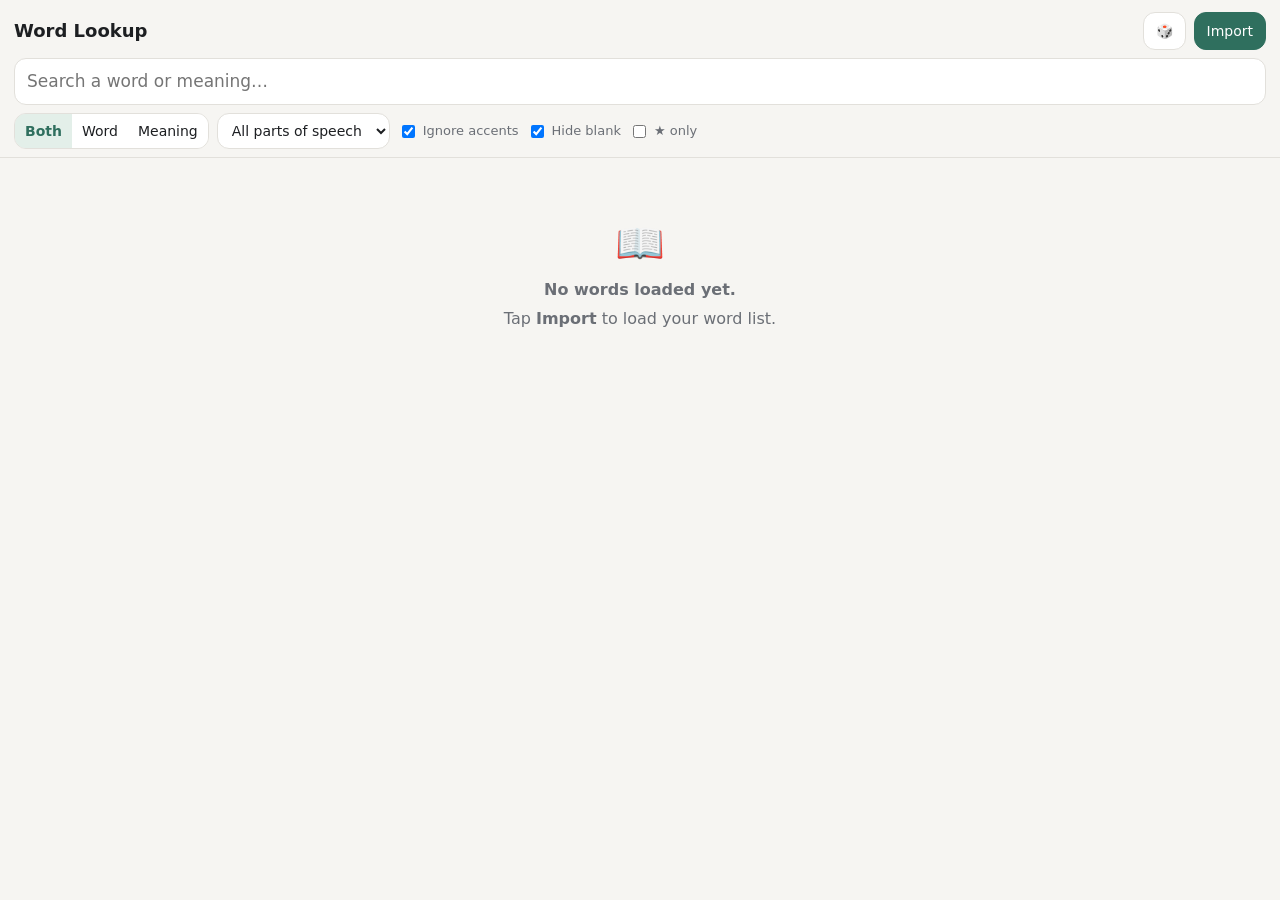
==== lookup.html @ 6be38e02 "Add files via upload" ====
<!DOCTYPE html>
<html lang="en">
<head>
<meta charset="utf-8">
<meta name="viewport" content="width=device-width, initial-scale=1, viewport-fit=cover">
<meta name="theme-color" content="#1b1f24">
<title>Word Lookup</title>
<style>
  :root {
    --bg: #f6f5f2; --panel: #ffffff; --ink: #1d1f22; --muted: #6b6f76;
    --line: #e2e0db; --accent: #2f6f5e; --accent-soft: #e3efe9; --hl: #fff1b8;
    --radius: 12px;
  }
  @media (prefers-color-scheme: dark) {
    :root {
      --bg: #15181c; --panel: #1d2126; --ink: #e9e7e3; --muted: #9aa0a8;
      --line: #2c3138; --accent: #6cc4a8; --accent-soft: #20352f; --hl: #5a4b12;
    }
  }
  * { box-sizing: border-box; }
  html, body { margin: 0; background: var(--bg); color: var(--ink);
    font: 16px/1.45 system-ui, -apple-system, "Segoe UI", Roboto, sans-serif; }
  header { position: sticky; top: 0; z-index: 5; background: var(--bg);
    padding: 12px 14px 8px; border-bottom: 1px solid var(--line); }
  .row { display: flex; gap: 8px; align-items: center; flex-wrap: wrap; }
  h1 { font-size: 18px; margin: 0; flex: 1; }
  #count { color: var(--muted); font-size: 13px; }
  input[type=search], select {
    font: inherit; color: var(--ink); background: var(--panel);
    border: 1px solid var(--line); border-radius: var(--radius); padding: 10px 12px; }
  #q { flex: 1; min-width: 0; font-size: 17px; }
  select { padding: 8px 10px; font-size: 14px; }
  button { font: inherit; font-size: 14px; color: var(--ink); background: var(--panel);
    border: 1px solid var(--line); border-radius: var(--radius); padding: 8px 12px; cursor: pointer; }
  button.primary { background: var(--accent); color: #fff; border-color: var(--accent); }
  button:active { transform: translateY(1px); }
  .seg { display: inline-flex; border: 1px solid var(--line); border-radius: var(--radius); overflow: hidden; }
  .seg button { border: 0; border-radius: 0; padding: 7px 10px; }
  .seg button[aria-pressed=true] { background: var(--accent-soft); color: var(--accent); font-weight: 600; }
  label.chk { font-size: 13px; color: var(--muted); display: inline-flex; gap: 5px; align-items: center; }
  main { padding: 10px 14px 80px; max-width: 820px; margin: 0 auto; }
  .card { background: var(--panel); border: 1px solid var(--line); border-radius: var(--radius);
    padding: 10px 12px; margin-bottom: 8px; display: grid; grid-template-columns: 1fr auto; gap: 2px 10px; }
  .w { font-size: 19px; font-weight: 600; }
  .ipa { color: var(--muted); font-size: 14px; margin-left: 6px; font-weight: 400; }
  .m { grid-column: 1 / -1; }
  .m.empty { color: var(--muted); font-style: italic; }
  .meta { display: flex; gap: 6px; align-items: start; }
  .pos { font-size: 12px; background: var(--accent-soft); color: var(--accent);
    border-radius: 999px; padding: 2px 8px; white-space: nowrap; }
  .id { font-size: 12px; color: var(--muted); font-family: ui-monospace, monospace; }
  .star { border: 0; background: none; padding: 0 2px; font-size: 18px; color: var(--muted); line-height: 1; }
  .star.on { color: #e0a400; }
  mark { background: var(--hl); color: inherit; border-radius: 3px; }
  .empty-state { text-align: center; color: var(--muted); padding: 40px 10px; }
  .empty-state p { margin: 6px 0; }
  dialog { border: 1px solid var(--line); border-radius: var(--radius); background: var(--panel);
    color: var(--ink); width: min(560px, 94vw); padding: 16px; }
  dialog::backdrop { background: rgba(0,0,0,.45); }
  textarea { width: 100%; min-height: 160px; font: 13px ui-monospace, monospace; color: var(--ink);
    background: var(--bg); border: 1px solid var(--line); border-radius: 8px; padding: 8px; }
  .muted { color: var(--muted); font-size: 13px; }
  .drop { border: 2px dashed var(--line); border-radius: var(--radius); padding: 14px; text-align: center; margin: 10px 0; }
  .drop.over { border-color: var(--accent); background: var(--accent-soft); }
  #toast { position: fixed; left: 50%; bottom: 20px; transform: translateX(-50%);
    background: var(--ink); color: var(--bg); padding: 8px 14px; border-radius: 999px;
    font-size: 14px; opacity: 0; transition: opacity .2s; pointer-events: none; }
  #toast.show { opacity: 1; }
  #more { display: block; margin: 10px auto; }
</style>
</head>
<body>
<header>
  <div class="row" style="margin-bottom:8px">
    <h1 id="title">Word Lookup</h1>
    <span id="count"></span>
    <button id="randomBtn" title="Random word">🎲</button>
    <button id="menuBtn" class="primary">Import</button>
  </div>
  <div class="row" style="margin-bottom:8px">
    <input id="q" type="search" placeholder="Search a word or meaning…" autocomplete="off" autocapitalize="off" spellcheck="false">
  </div>
  <div class="row">
    <div class="seg" role="group" aria-label="Search in">
      <button data-dir="both" aria-pressed="true">Both</button>
      <button data-dir="word" aria-pressed="false">Word</button>
      <button data-dir="meaning" aria-pressed="false">Meaning</button>
    </div>
    <select id="pos"><option value="">All parts of speech</option></select>
    <label class="chk"><input id="loose" type="checkbox" checked> Ignore accents</label>
    <label class="chk"><input id="hideBlank" type="checkbox" checked> Hide blank</label>
    <label class="chk"><input id="starOnly" type="checkbox"> ★ only</label>
  </div>
</header>

<main id="list"></main>

<dialog id="dlg">
  <h3 style="margin-top:0">Import word list</h3>
  <p class="muted">Accepts the app's meaning sheet (<code>id | word /ipa/ | part of speech | meaning</code>), CSV, TSV, or JSON. Lines starting with <code>#</code> are skipped.</p>
  <div class="drop" id="drop">
    <input type="file" id="file" accept=".txt,.csv,.tsv,.json,.md,text/*,application/json">
    <div class="muted">or drop a file here</div>
  </div>
  <textarea id="paste" placeholder="…or paste the list here"></textarea>
  <div class="row" style="margin-top:10px">
    <label class="chk"><input type="radio" name="mode" value="replace" checked> Replace current list</label>
    <label class="chk"><input type="radio" name="mode" value="merge"> Merge (update by id)</label>
  </div>
  <div class="row" style="margin-top:12px; justify-content:space-between">
    <div class="row">
      <button id="exportJson">Export JSON</button>
      <button id="exportTxt">Export sheet</button>
      <button id="clearAll">Clear</button>
    </div>
    <div class="row">
      <button id="cancel">Close</button>
      <button id="doImport" class="primary">Import</button>
    </div>
  </div>
  <p class="muted" id="libInfo" style="margin-bottom:0"></p>
</dialog>

<div id="toast"></div>

<script>
(() => {
  const KEY = 'wordlookup.v1';
  const STAR_KEY = 'wordlookup.stars.v1';
  const PAGE = 200;

  // ---------- storage (wrapped: some contexts throw) ----------
  const store = {
    get(k, d) { try { const v = localStorage.getItem(k); return v ? JSON.parse(v) : d; } catch { return d; } },
    set(k, v) { try { localStorage.setItem(k, JSON.stringify(v)); return true; } catch { return false; } }
  };

  let lib = store.get(KEY, { name: '', words: [], importedAt: null });
  let stars = new Set(store.get(STAR_KEY, []));
  let dir = 'both';
  let shown = PAGE;

  // ---------- text helpers ----------
  const fold = s => s.normalize('NFD').replace(/[̀-ͯ]/g, '').toLowerCase();
  const esc = s => s.replace(/[&<>"]/g, c => ({ '&':'&amp;','<':'&lt;','>':'&gt;','"':'&quot;' }[c]));

  // ---------- parsing ----------
  function splitWordIpa(s) {
    const m = s.match(/^(.*?)\s*\/([^/]*)\/\s*$/);
    return m ? { word: m[1].trim(), ipa: m[2].trim() } : { word: s.trim(), ipa: '' };
  }

  function parseCSVLine(line, sep) {
    const out = []; let cur = '', q = false;
    for (let i = 0; i < line.length; i++) {
      const c = line[i];
      if (q) {
        if (c === '"' && line[i+1] === '"') { cur += '"'; i++; }
        else if (c === '"') q = false;
        else cur += c;
      } else if (c === '"') q = true;
      else if (c === sep) { out.push(cur); cur = ''; }
      else cur += c;
    }
    out.push(cur);
    return out.map(s => s.trim());
  }

  const HEAD = {
    id: ['word id', 'id', 'wid'],
    word: ['word', 'conlang', 'lemma', 'headword', 'spelling'],
    ipa: ['ipa', 'pronunciation', 'pron'],
    pos: ['part of speech', 'pos', 'class', 'type'],
    meaning: ['meaning', 'gloss', 'definition', 'english', 'translation']
  };
  function mapHeader(cells) {
    const low = cells.map(c => c.toLowerCase().trim());
    const idx = {};
    for (const [k, names] of Object.entries(HEAD)) {
      const i = low.findIndex(c => names.includes(c));
      if (i >= 0) idx[k] = i;
    }
    return (idx.word !== undefined) ? idx : null;
  }

  function rowsToWords(rows) {
    if (!rows.length) return [];
    let idx = mapHeader(rows[0]);
    let body = rows;
    if (idx) body = rows.slice(1);
    else if (rows[0].length >= 4) idx = { id: 0, word: 1, pos: 2, meaning: 3 };
    else if (rows[0].length === 3) idx = { word: 0, pos: 1, meaning: 2 };
    else idx = { word: 0, meaning: 1 };
    const words = [];
    body.forEach((r, n) => {
      const get = k => idx[k] !== undefined ? (r[idx[k]] || '').trim() : '';
      let { word, ipa } = splitWordIpa(get('word'));
      if (!ipa) ipa = get('ipa').replace(/^\/|\/$/g, '');
      if (!word) return;
      words.push({ id: get('id') || ('r' + (n + 1)), word, ipa, pos: get('pos'), meaning: get('meaning') });
    });
    return words;
  }

  function parse(text) {
    text = text.replace(/^﻿/, '').trim();
    if (!text) return [];
    if (/^[\[{]/.test(text)) {
      const data = JSON.parse(text);
      const arr = Array.isArray(data) ? data : (data.words || data.entries || []);
      return arr.map((o, n) => {
        const g = (...ks) => { for (const k of ks) if (o[k] != null) return String(o[k]); return ''; };
        let { word, ipa } = splitWordIpa(g('word', 'conlang', 'lemma', 'headword'));
        ipa = ipa || g('ipa', 'pronunciation').replace(/^\/|\/$/g, '');
        return { id: g('id', 'wordId', 'word_id') || ('r' + (n + 1)), word, ipa,
          pos: g('pos', 'partOfSpeech', 'part_of_speech', 'class'),
          meaning: g('meaning', 'gloss', 'definition', 'english') };
      }).filter(w => w.word);
    }
    const lines = text.split(/\r?\n/).filter(l => l.trim() && !l.trim().startsWith('#'));
    const sample = lines.slice(0, 5).join('\n');
    let sep = '|';
    if (!sample.includes('|')) sep = sample.includes('\t') ? '\t' : ',';
    const rows = lines.map(l => sep === '|' ? l.split('|').map(s => s.trim()) : parseCSVLine(l, sep));
    return rowsToWords(rows);
  }

  // ---------- library ops ----------
  function save() {
    if (!store.set(KEY, lib)) toast('Could not save — list will reset on reload');
  }
  function setWords(words, mode, name) {
    if (mode === 'merge' && lib.words.length) {
      const map = new Map(lib.words.map(w => [w.id, w]));
      for (const w of words) {
        const old = map.get(w.id);
        // keep old meaning/pos if the new row is blank there
        map.set(w.id, old ? { ...old, ...Object.fromEntries(Object.entries(w).filter(([, v]) => v)) } : w);
      }
      lib.words = [...map.values()];
    } else lib.words = words;
    if (name) lib.name = name;
    lib.importedAt = new Date().toISOString();
    index(); save(); buildPos(); render(true);
  }

  function index() {
    for (const w of lib.words) {
      w._w = w.word.toLowerCase(); w._wf = fold(w.word);
      w._m = w.meaning.toLowerCase(); w._mf = fold(w.meaning);
    }
  }

  // ---------- search & ranking ----------
  function score(w, q, loose) {
    const W = loose ? w._wf : w._w, M = loose ? w._mf : w._m;
    let s = 0;
    if (dir !== 'meaning') {
      if (W === q) s = Math.max(s, 100);
      else if (W.startsWith(q)) s = Math.max(s, 80);
      else if (W.includes(q)) s = Math.max(s, 50);
    }
    if (dir !== 'word' && M) {
      const parts = M.split(/[,;()]/).map(p => p.trim().replace(/^to /, ''));
      if (parts.includes(q)) s = Math.max(s, 95);
      else if (new RegExp('(^|[^\\p{L}])' + q.replace(/[.*+?^${}()|[\]\\]/g, '\\$&') + '([^\\p{L}]|$)', 'u').test(M)) s = Math.max(s, 70);
      else if (M.includes(q)) s = Math.max(s, 40);
    }
    return s;
  }

  function results() {
    const loose = $('#loose').checked;
    const raw = $('#q').value.trim();
    const q = loose ? fold(raw) : raw.toLowerCase();
    const pos = $('#pos').value;
    const hideBlank = $('#hideBlank').checked;
    const starOnly = $('#starOnly').checked;
    let out = [];
    for (const w of lib.words) {
      if (hideBlank && !w.meaning) continue;
      if (pos && w.pos.toLowerCase() !== pos) continue;
      if (starOnly && !stars.has(w.id)) continue;
      if (!q) { out.push([0, w]); continue; }
      const s = score(w, q, loose);
      if (s) out.push([s, w]);
    }
    out.sort((a, b) => b[0] - a[0] || a[1].word.length - b[1].word.length || a[1].word.localeCompare(b[1].word));
    return out.map(x => x[1]);
  }

  // ---------- rendering ----------
  const $ = s => document.querySelector(s);

  function highlight(text, raw) {
    if (!raw) return esc(text);
    const loose = $('#loose').checked;
    const q = loose ? fold(raw) : raw.toLowerCase();
    const hay = loose ? fold(text) : text.toLowerCase();
    // fold() keeps 1 char per base char only if no combining marks were split out; map positions safely
    if (hay.length !== text.length) {
      const i = text.toLowerCase().indexOf(raw.toLowerCase());
      if (i < 0) return esc(text);
      return esc(text.slice(0, i)) + '<mark>' + esc(text.slice(i, i + raw.length)) + '</mark>' + esc(text.slice(i + raw.length));
    }
    const i = hay.indexOf(q);
    if (i < 0) return esc(text);
    return esc(text.slice(0, i)) + '<mark>' + esc(text.slice(i, i + q.length)) + '</mark>' + esc(text.slice(i + q.length));
  }

  function card(w, raw) {
    const hw = dir !== 'meaning' ? highlight(w.word, raw) : esc(w.word);
    const hm = w.meaning ? (dir !== 'word' ? highlight(w.meaning, raw) : esc(w.meaning)) : 'no meaning yet';
    return `<div class="card">
      <div class="w">${hw}${w.ipa ? `<span class="ipa">/${esc(w.ipa)}/</span>` : ''}</div>
      <div class="meta">
        ${w.pos ? `<span class="pos">${esc(w.pos)}</span>` : ''}
        <button class="star ${stars.has(w.id) ? 'on' : ''}" data-id="${esc(w.id)}" aria-label="Star">${stars.has(w.id) ? '★' : '☆'}</button>
      </div>
      <div class="m ${w.meaning ? '' : 'empty'}">${hm}</div>
      <div class="id">${esc(w.id)}</div>
    </div>`;
  }

  function render(reset) {
    if (reset) shown = PAGE;
    const list = $('#list');
    if (!lib.words.length) {
      list.innerHTML = `<div class="empty-state"><p style="font-size:40px">📖</p>
        <p><b>No words loaded yet.</b></p><p>Tap <b>Import</b> to load your word list.</p></div>`;
      $('#count').textContent = '';
      return;
    }
    const res = results();
    const raw = $('#q').value.trim();
    const defined = lib.words.filter(w => w.meaning).length;
    $('#count').textContent = `${res.length} shown · ${defined}/${lib.words.length} defined`;
    if (!res.length) {
      list.innerHTML = `<div class="empty-state"><p>No match for “${esc(raw)}”.</p>
        <p class="muted">Try “Both”, untick “Hide blank”, or turn on “Ignore accents”.</p></div>`;
      return;
    }
    list.innerHTML = res.slice(0, shown).map(w => card(w, raw)).join('') +
      (res.length > shown ? `<button id="more">Show more (${res.length - shown} left)</button>` : '');
  }

  function buildPos() {
    const sel = $('#pos'), cur = sel.value;
    const set = [...new Set(lib.words.map(w => w.pos.toLowerCase()).filter(Boolean))].sort();
    sel.innerHTML = '<option value="">All parts of speech</option>' +
      set.map(p => `<option value="${esc(p)}">${esc(p)}</option>`).join('');
    if (set.includes(cur)) sel.value = cur;
    $('#title').textContent = lib.name || 'Word Lookup';
    $('#libInfo').textContent = lib.words.length
      ? `Loaded: ${lib.words.length} words${lib.importedAt ? ' · imported ' + new Date(lib.importedAt).toLocaleString() : ''}`
      : 'Nothing loaded.';
  }

  function toast(msg) {
    const t = $('#toast'); t.textContent = msg; t.classList.add('show');
    clearTimeout(toast._t); toast._t = setTimeout(() => t.classList.remove('show'), 2200);
  }

  function download(name, text, type) {
    const a = document.createElement('a');
    a.href = URL.createObjectURL(new Blob([text], { type }));
    a.download = name; document.body.appendChild(a); a.click();
    setTimeout(() => { URL.revokeObjectURL(a.href); a.remove(); }, 500);
  }

  // ---------- events ----------
  let deb;
  $('#q').addEventListener('input', () => { clearTimeout(deb); deb = setTimeout(() => render(true), 80); });
  ['#pos', '#loose', '#hideBlank', '#starOnly'].forEach(s => $(s).addEventListener('change', () => render(true)));
  document.querySelectorAll('.seg button').forEach(b => b.addEventListener('click', () => {
    dir = b.dataset.dir;
    document.querySelectorAll('.seg button').forEach(x => x.setAttribute('aria-pressed', x === b));
    render(true);
  }));

  $('#list').addEventListener('click', e => {
    if (e.target.id === 'more') { shown += PAGE; render(false); return; }
    const s = e.target.closest('.star');
    if (s) {
      const id = s.dataset.id;
      stars.has(id) ? stars.delete(id) : stars.add(id);
      store.set(STAR_KEY, [...stars]);
      s.classList.toggle('on'); s.textContent = stars.has(id) ? '★' : '☆';
      if ($('#starOnly').checked) render(false);
    }
  });

  $('#randomBtn').addEventListener('click', () => {
    const pool = lib.words.filter(w => w.meaning);
    if (!pool.length) return toast('No defined words yet');
    const w = pool[Math.floor(Math.random() * pool.length)];
    $('#q').value = w.word;
    dir = 'word';
    document.querySelectorAll('.seg button').forEach(x => x.setAttribute('aria-pressed', x.dataset.dir === 'word'));
    render(true);
  });

  const dlg = $('#dlg');
  $('#menuBtn').addEventListener('click', () => { buildPos(); dlg.showModal(); });
  $('#cancel').addEventListener('click', () => dlg.close());

  let pendingName = '';
  async function readFile(f) {
    pendingName = f.name.replace(/\.[^.]+$/, '');
    $('#paste').value = await f.text();
    toast(`Loaded ${f.name} — tap Import`);
  }
  $('#file').addEventListener('change', e => e.target.files[0] && readFile(e.target.files[0]));
  const drop = $('#drop');
  drop.addEventListener('dragover', e => { e.preventDefault(); drop.classList.add('over'); });
  drop.addEventListener('dragleave', () => drop.classList.remove('over'));
  drop.addEventListener('drop', e => {
    e.preventDefault(); drop.classList.remove('over');
    e.dataTransfer.files[0] && readFile(e.dataTransfer.files[0]);
  });

  $('#doImport').addEventListener('click', () => {
    try {
      const words = parse($('#paste').value);
      if (!words.length) return toast('No words found in that text');
      const mode = document.querySelector('input[name=mode]:checked').value;
      setWords(words, mode, pendingName);
      $('#paste').value = ''; $('#file').value = ''; pendingName = '';
      dlg.close();
      toast(`Imported ${words.length} words`);
    } catch (err) { toast('Import failed: ' + err.message); }
  });

  $('#exportJson').addEventListener('click', () => {
    const clean = lib.words.map(({ id, word, ipa, pos, meaning }) => ({ id, word, ipa, pos, meaning }));
    download((lib.name || 'wordlist') + '.json', JSON.stringify({ name: lib.name, words: clean }, null, 2), 'application/json');
  });
  $('#exportTxt').addEventListener('click', () => {
    const lines = ['word id | word | part of speech | meaning',
      ...lib.words.map(w => `${w.id} | ${w.word}${w.ipa ? ` /${w.ipa}/` : ''} | ${w.pos} | ${w.meaning}`)];
    download((lib.name || 'wordlist') + '.txt', lines.join('\n') + '\n', 'text/plain');
  });
  $('#clearAll').addEventListener('click', () => {
    if (!lib.words.length) return;
    lib = { name: '', words: [], importedAt: null }; save(); buildPos(); render(true);
    toast('List cleared');
  });

  // Keyboard: "/" focuses search
  document.addEventListener('keydown', e => {
    if (e.key === '/' && document.activeElement !== $('#q') && !dlg.open) { e.preventDefault(); $('#q').focus(); }
  });

  // Optional: auto-load words.json / wordlist.txt sitting next to index.html (works when served, e.g. GitHub Pages)
  async function autoload() {
    if (lib.words.length || location.protocol === 'file:') return;
    for (const f of ['words.json', 'wordlist.txt']) {
      try {
        const r = await fetch(f, { cache: 'no-store' });
        if (!r.ok) continue;
        const words = parse(await r.text());
        if (words.length) { setWords(words, 'replace', ''); toast(`Loaded ${f}`); return; }
      } catch {}
    }
  }

  index(); buildPos(); render(true); autoload();
})();
</script>
</body>
</html>
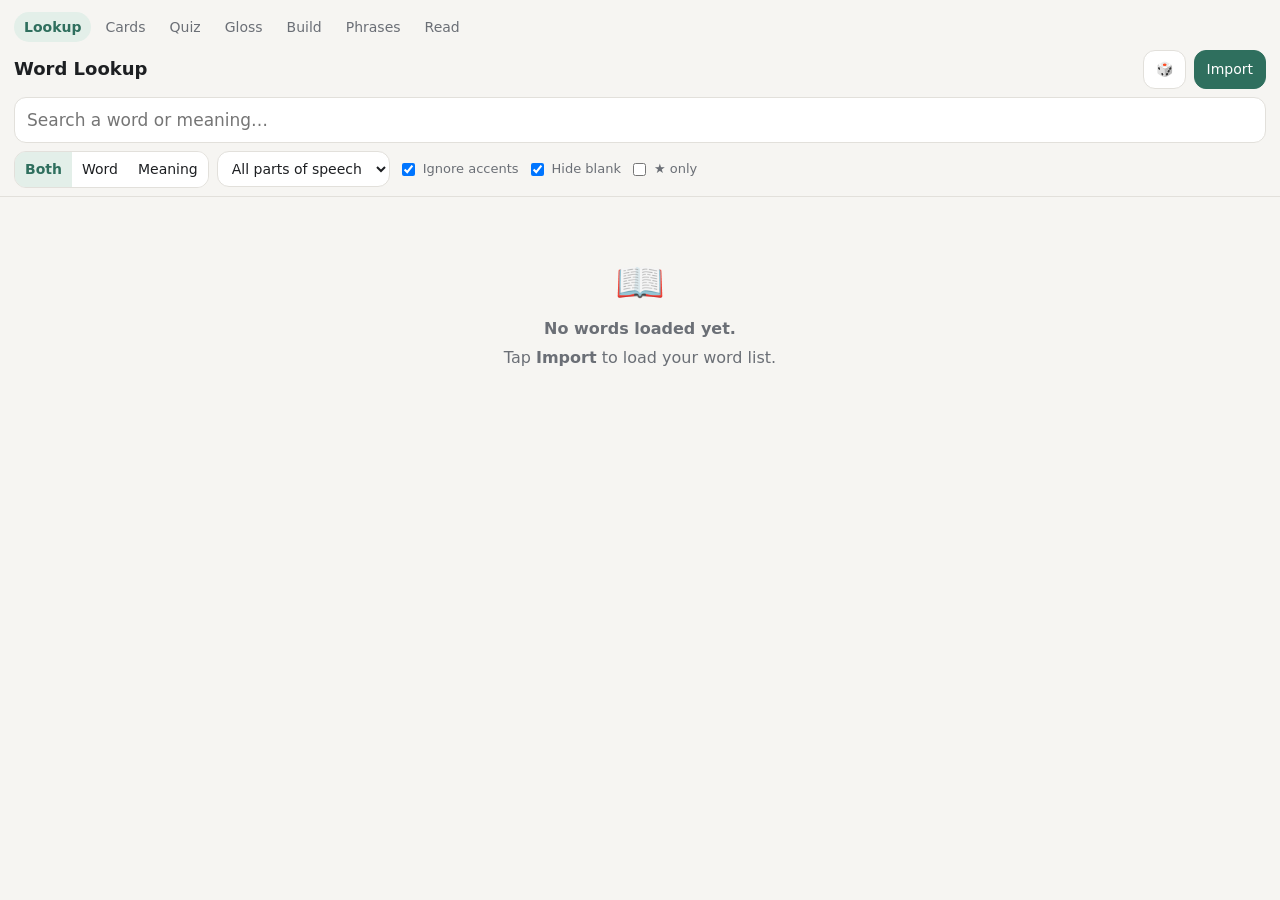
==== commit a981d5c5: "Add files via upload" ====
--- a/lookup.html
+++ b/lookup.html
@@ -22,6 +22,10 @@
     font: 16px/1.45 system-ui, -apple-system, "Segoe UI", Roboto, sans-serif; }
   header { position: sticky; top: 0; z-index: 5; background: var(--bg);
     padding: 12px 14px 8px; border-bottom: 1px solid var(--line); }
+  nav.tools { display: flex; gap: 4px; overflow-x: auto; scrollbar-width: none; margin-bottom: 8px; }
+  nav.tools::-webkit-scrollbar { display: none; }
+  nav.tools a { text-decoration: none; color: var(--muted); font-size: 14px; padding: 5px 10px; border-radius: 999px; white-space: nowrap; }
+  nav.tools a.on { color: var(--accent); background: var(--accent-soft); font-weight: 600; }
   .row { display: flex; gap: 8px; align-items: center; flex-wrap: wrap; }
   h1 { font-size: 18px; margin: 0; flex: 1; }
   #count { color: var(--muted); font-size: 13px; }
@@ -71,6 +75,7 @@
 </head>
 <body>
 <header>
+  <nav class="tools"><a href="index.html" class="on">Lookup</a><a href="flashcards.html">Cards</a><a href="quiz.html">Quiz</a><a href="glosser.html">Gloss</a><a href="builder.html">Build</a><a href="phrasebook.html">Phrases</a><a href="reader.html">Read</a></nav>
   <div class="row" style="margin-bottom:8px">
     <h1 id="title">Word Lookup</h1>
     <span id="count"></span>
